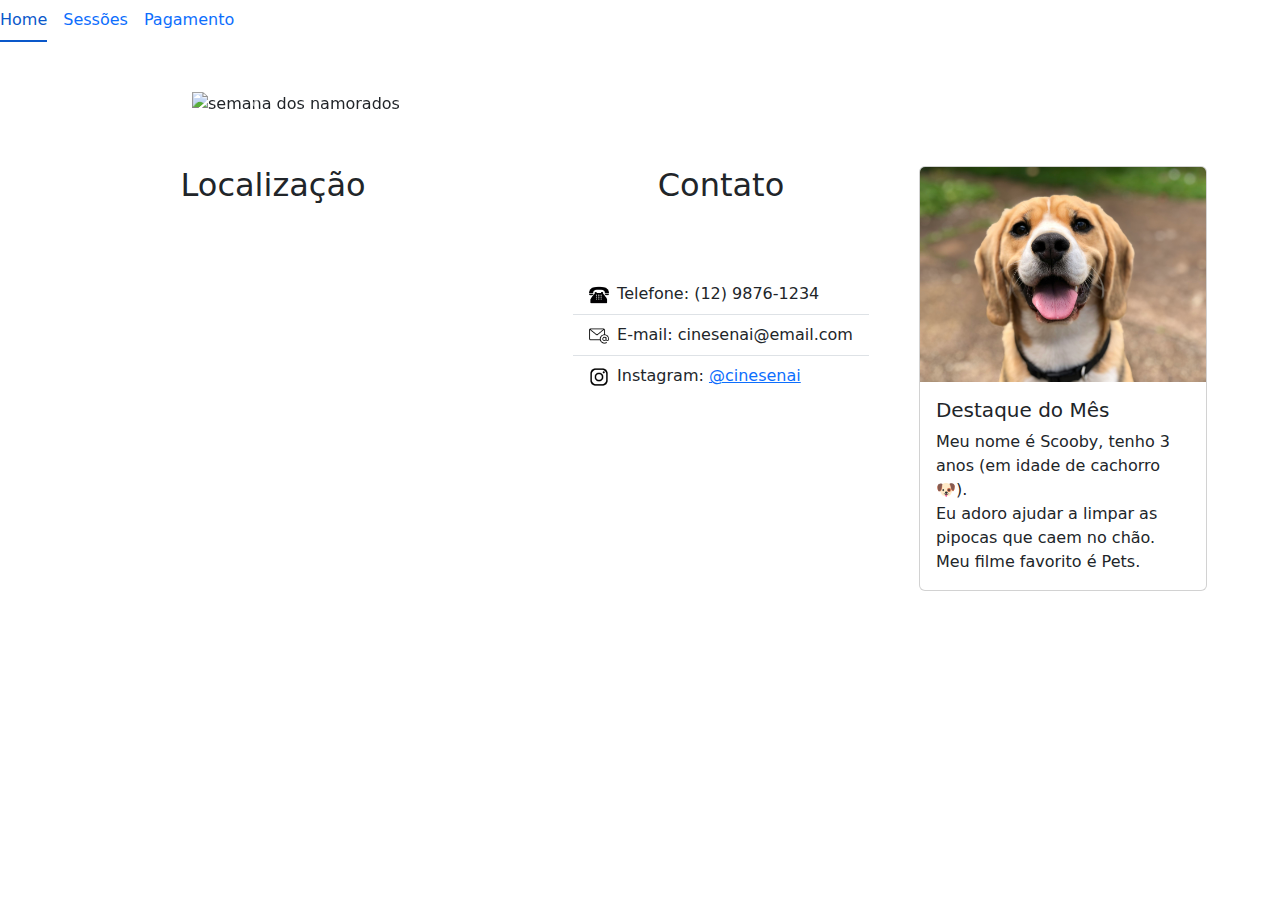
==== home/index.html @ 5e908b2b "Home" ====
<!DOCTYPE html>
<html lang="pt-br">
<head>
    <meta charset="UTF-8">
    <meta name="viewport" content="width=device-width, initial-scale=1.0">
    <title>CineSenai</title>
    <link rel="stylesheet" href="styles/index.css">
    <link href="https://cdn.jsdelivr.net/npm/bootstrap@5.3.3/dist/css/bootstrap.min.css" rel="stylesheet" integrity="sha384-QWTKZyjpPEjISv5WaRU9OFeRpok6YctnYmDr5pNlyT2bRjXh0JMhjY6hW+ALEwIH" crossorigin="anonymous">
</head>
<body>
    <header>
        <nav>
            <ul class="nav nav-underline">
                <li class="nav-item">
                    <a class="nav-link " aria-current="page" href="#">Home</a>
                </li>
                <li class="nav-item">
                    <a class="nav-link" href="#">Sessões</a>
                </li>
                <li class="nav-item">
                    <a class="nav-link" href="#">Pagamento</a>
                </li>
            </ul>
      </nav>
    </header>

    <main>
        <!-- carrossel -->
        <div class="carousel-container">
            <div id="carouselExample" class="carousel slide" >
                <div class="carousel-inner">
                <div class="carousel-item active">
                    <img src="../imgs/valentines.png" class="d-block w-100" alt="semana dos namorados">
                </div>
                <div class="carousel-item">
                    <img src="../imgs/lanches.png" class="d-block w-100" alt="bomboniere">
                </div>
                <div class="carousel-item">
                    <img src="../imgs/fidelidade.png" class="d-block w-100" alt="programa de fidelidade">
                </div>
                </div>
                <button class="carousel-control-prev" type="button" data-bs-target="#carouselExample" data-bs-slide="prev">
                <span class="carousel-control-prev-icon" aria-hidden="true"></span>
                <span class="visually-hidden">Previous</span>
                </button>
                <button class="carousel-control-next" type="button" data-bs-target="#carouselExample" data-bs-slide="next">
                <span class="carousel-control-next-icon" aria-hidden="true"></span>
                <span class="visually-hidden">Next</span>
                </button>
            </div>
        </div>
        <!-- segunda parte -->
        <div id="info" >
            <div id="maps">
                <h2>Localização</h2>
                <iframe src="https://www.google.com/maps/embed?pb=!1m18!1m12!1m3!1d3839.17801250191!2d-47.915416123980016!3d-15.79456492296111!2m3!1f0!2f0!3f0!3m2!1i1024!2i768!4f13.1!3m3!1m2!1s0x935a3a8573c445db%3A0x3eecc7448f1a024b!2sSesi%20Senai%20SIG!5e0!3m2!1spt-BR!2sbr!4v1717704262015!5m2!1spt-BR!2sbr" width="400" height="300" style="border:0;" allowfullscreen="" loading="lazy" referrerpolicy="no-referrer-when-downgrade"></iframe>
            </div>

            <div id="contato">
                <h2>Contato</h2>
                <ul class="list-group list-group-flush">
                    <li class="list-group-item"><img src="../imgs/telephone.png" alt="telefone" class="icon">Telefone: (12) 9876-1234</li>
                    <li class="list-group-item"> <img src="../imgs/email.png" alt="email" class="icon">E-mail: cinesenai@email.com</li>
                    <li class="list-group-item"> <img src="../imgs/instagram.png" alt="instagram" class="icon">Instagram: <a href="https://www.instagram.com/senai_df/">@cinesenai</a></li>
                  </ul>
            </div>

            <div id="destaque">
                <div class="card" style="width: 18rem;">
                    <img src="../imgs/mes.jpg" class="card-img-top" alt="funcionario do mes">
                    <div class="card-body">
                      <h5 class="card-title">Destaque do Mês</h5>
                      <p class="card-text">Meu nome é Scooby, tenho 3 anos (em idade de cachorro 🐶). <br>Eu adoro ajudar a limpar as pipocas que caem no chão. <br> Meu filme favorito é Pets. </p>
                    </div>
                  </div>

            </div>
        </div>
    </main>
    

    <footer>

    </footer>
    <!-- JS -->


    <script src="scripts/scripts.js"></script>
    <script src="https://cdn.jsdelivr.net/npm/bootstrap@5.3.3/dist/js/bootstrap.bundle.min.js" integrity="sha384-YvpcrYf0tY3lHB60NNkmXc5s9fDVZLESaAA55NDzOxhy9GkcIdslK1eN7N6jIeHz" crossorigin="anonymous"></script>
</body>
</html>
---- home/styles/index.css ----
/* carrossel */
.carousel-container {
    display: flex;
    justify-content: center;
    align-items: center;
    margin-top: 50px;
}

#carouselExample {
    width: 70%;
    margin: auto; 
}

/* infos */
#info{
    display: flex;
    flex-direction: row;
    margin: 50px 30px;
    justify-content: center;
    gap: 50px;
}

#info h2{
    text-align: center;
}

#contato{
    margin-left: 50px;
}

.list-group {
    margin-top: 70px;
}

.icon{
    width: 20px;
    height: 20px;
    margin-right: 8px;
}
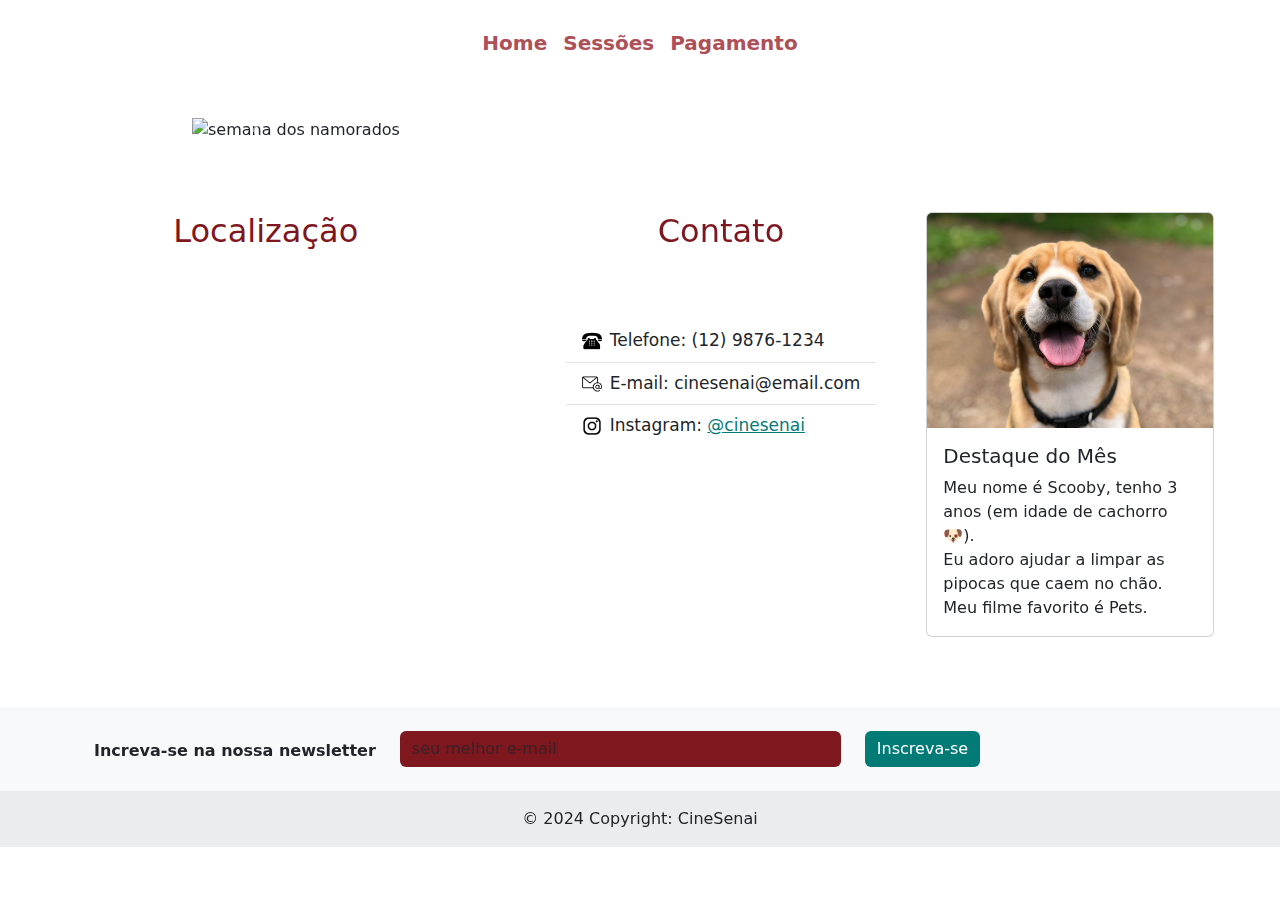
==== commit 29f1d570: "footer e header" ====
--- a/home/index.html
+++ b/home/index.html
@@ -5,20 +5,21 @@
     <meta name="viewport" content="width=device-width, initial-scale=1.0">
     <title>CineSenai</title>
     <link rel="stylesheet" href="styles/index.css">
+    <link rel="stylesheet" href="styles/header_footer.css">
     <link href="https://cdn.jsdelivr.net/npm/bootstrap@5.3.3/dist/css/bootstrap.min.css" rel="stylesheet" integrity="sha384-QWTKZyjpPEjISv5WaRU9OFeRpok6YctnYmDr5pNlyT2bRjXh0JMhjY6hW+ALEwIH" crossorigin="anonymous">
 </head>
 <body>
     <header>
         <nav>
-            <ul class="nav nav-underline">
-                <li class="nav-item">
-                    <a class="nav-link " aria-current="page" href="#">Home</a>
+            <ul class="nav nav-underline" style="justify-content: center;">
+                <li class="nav-item item-header">
+                    <a class="nav-link nav-a" aria-current="page" href="#" >Home</a>
                 </li>
-                <li class="nav-item">
-                    <a class="nav-link" href="#">Sessões</a>
+                <li class="nav-item item-header">
+                    <a class="nav-link nav-a" href="../cronograma/index.html">Sessões</a>
                 </li>
-                <li class="nav-item">
-                    <a class="nav-link" href="#">Pagamento</a>
+                <li class="nav-item item-header">
+                    <a class="nav-link nav-a" href="../pagamento/index.html">Pagamento</a>
                 </li>
             </ul>
       </nav>
@@ -59,9 +60,10 @@
             <div id="contato">
                 <h2>Contato</h2>
                 <ul class="list-group list-group-flush">
-                    <li class="list-group-item"><img src="../imgs/telephone.png" alt="telefone" class="icon">Telefone: (12) 9876-1234</li>
-                    <li class="list-group-item"> <img src="../imgs/email.png" alt="email" class="icon">E-mail: cinesenai@email.com</li>
-                    <li class="list-group-item"> <img src="../imgs/instagram.png" alt="instagram" class="icon">Instagram: <a href="https://www.instagram.com/senai_df/">@cinesenai</a></li>
+                    <li class="list-group-item contato-info" ><img src="../imgs/telephone.png" alt="telefone" class="icon">Telefone: (12) 9876-1234</li>
+                    <li class="list-group-item contato-info"> <img src="../imgs/email.png" alt="email" class="icon">E-mail: cinesenai@email.com</li>
+                    <li class="list-group-item contato-info"> <img src="../imgs/instagram.png" alt="instagram" class="icon">Instagram: 
+                        <a href="https://www.instagram.com/senai_df/" id="insta">@cinesenai</a></li>
                   </ul>
             </div>
 
@@ -70,7 +72,9 @@
                     <img src="../imgs/mes.jpg" class="card-img-top" alt="funcionario do mes">
                     <div class="card-body">
                       <h5 class="card-title">Destaque do Mês</h5>
-                      <p class="card-text">Meu nome é Scooby, tenho 3 anos (em idade de cachorro 🐶). <br>Eu adoro ajudar a limpar as pipocas que caem no chão. <br> Meu filme favorito é Pets. </p>
+                      <p class="card-text">Meu nome é Scooby, tenho 3 anos (em idade de cachorro 🐶). 
+                        <br>Eu adoro ajudar a limpar as pipocas que caem no chão. 
+                        <br> Meu filme favorito é Pets. </p>
                     </div>
                   </div>
 
@@ -79,9 +83,49 @@
     </main>
     
 
-    <footer>
-
-    </footer>
+    <footer class="bg-body-tertiary text-center text-lg-start">
+        <!-- Grid container -->
+        <div class="container p-4 pb-0">
+          <form action="">
+            <!--Grid row-->
+            <div class="row">
+              <!--Grid column-->
+              <div class="col-auto mb-4 mb-md-0">
+                <p class="pt-2">
+                  <strong>Increva-se na nossa newsletter</strong>
+                </p>
+              </div>
+              <!--Grid column-->
+      
+              <!--Grid column-->
+              <div class="col-md-5 col-12 mb-4 mb-md-0">
+                <!-- Email input -->
+                <div data-mdb-input-init class="form-outline mb-4">
+                  <input type="email" id="form5Example22" class="form-control" placeholder="seu melhor e-mail" />
+                </div>
+              </div>
+              <!--Grid column-->
+      
+              <!--Grid column-->
+              <div class="col-auto mb-4 mb-md-0">
+                <!-- Submit button -->
+                <button data-mdb-ripple-init type="button" class="btn btn-primary mb-4 " id="submit-btn" >
+                  Inscreva-se
+                </button>
+              </div>
+              <!--Grid column-->
+            </div>
+            <!--Grid row-->
+          </form>
+        </div>
+        <!-- Grid container -->
+      
+        <!-- Copyright -->
+        <div class="text-center p-3" style="background-color: rgba(0, 0, 0, 0.05);">
+          © 2024 Copyright: CineSenai
+        </div>
+        <!-- Copyright -->
+      </footer>
     <!-- JS -->
 
 
--- a/home/styles/index.css
+++ b/home/styles/index.css
@@ -1,3 +1,16 @@
+:root{
+    --main: #F8E8D8;
+    --tiki: #C8684D;
+    --moon: #F4EFED;
+    --merlot: #7f171f;
+    --dive: #027a76;
+    --links: #AD5058;
+
+}
+
+
+
+
 /* carrossel */
 .carousel-container {
     display: flex;
@@ -15,25 +28,35 @@
 #info{
     display: flex;
     flex-direction: row;
-    margin: 50px 30px;
+    margin: 70px 30px;
     justify-content: center;
     gap: 50px;
 }
 
 #info h2{
     text-align: center;
+    color: var(--merlot);
 }
 
 #contato{
     margin-left: 50px;
+    
+}
+
+.contato-info{
+    font-size: 17px;
 }
 
 .list-group {
     margin-top: 70px;
 }
 
+#insta{
+    color: var(--dive);
+}
+
 .icon{
     width: 20px;
     height: 20px;
     margin-right: 8px;
-}+}
--- a/home/styles/header_footer.css
+++ b/home/styles/header_footer.css
@@ -0,0 +1,30 @@
+/* header */
+:root{
+    --main: #F8E8D8;
+    --tiki: #C8684D;
+    --moon: #F4EFED;
+    --merlot: #7f171f;
+    --dive: #027a76;
+    --links: #AD5058;
+}
+.nav-a{
+    color: var(--links) !important;
+    margin-top: 20px;
+}
+
+.item-header{
+    font-size: 20px; 
+    font-weight: bold;
+} 
+
+/* footer */
+#submit-btn{
+    background-color: var(--dive);
+    border: var(--dive);
+}
+
+#form5Example22{
+    background-color:  #7f171f;
+    border: #C8684D;
+}
+
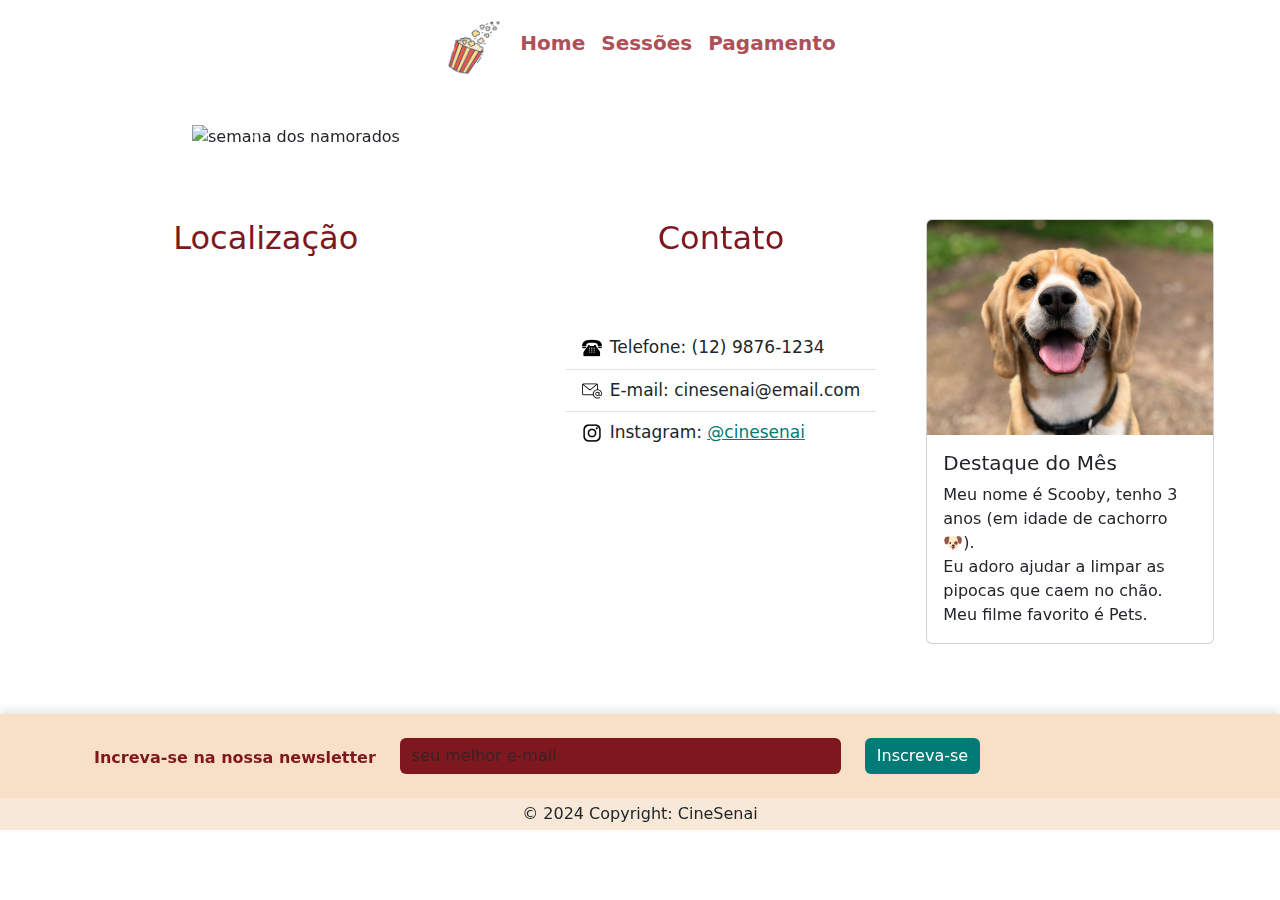
==== commit d38bafd2: "Cronograma" ====
--- a/home/index.html
+++ b/home/index.html
@@ -10,8 +10,9 @@
 </head>
 <body>
     <header>
-        <nav>
+        <nav id="nav">
             <ul class="nav nav-underline" style="justify-content: center;">
+                <img src="../imgs/logo.png" alt="logo" style="width: 60px; height: 55px; margin-top: 20px;" >
                 <li class="nav-item item-header">
                     <a class="nav-link nav-a" aria-current="page" href="#" >Home</a>
                 </li>
@@ -82,8 +83,8 @@
         </div>
     </main>
     
-
-    <footer class="bg-body-tertiary text-center text-lg-start">
+    <!-- rodapé -->
+    <footer class="bg-body-tertiary text-center text-lg-start"  style="background-color: #f8e0c7 !important; text-align: center; box-shadow: 0px -4px 8px rgba(0, 0, 0, 0.1);">
         <!-- Grid container -->
         <div class="container p-4 pb-0">
           <form action="">
@@ -91,7 +92,7 @@
             <div class="row">
               <!--Grid column-->
               <div class="col-auto mb-4 mb-md-0">
-                <p class="pt-2">
+                <p class="pt-2" style="color: #7f171f;;">
                   <strong>Increva-se na nossa newsletter</strong>
                 </p>
               </div>
@@ -101,7 +102,7 @@
               <div class="col-md-5 col-12 mb-4 mb-md-0">
                 <!-- Email input -->
                 <div data-mdb-input-init class="form-outline mb-4">
-                  <input type="email" id="form5Example22" class="form-control" placeholder="seu melhor e-mail" />
+                  <input type="email" id="form5Example22" class="form-control" placeholder="seu melhor e-mail"/>
                 </div>
               </div>
               <!--Grid column-->
@@ -121,14 +122,13 @@
         <!-- Grid container -->
       
         <!-- Copyright -->
-        <div class="text-center p-3" style="background-color: rgba(0, 0, 0, 0.05);">
+        <div class="text-center p-1" style="background-color: #F8E8D8">
           © 2024 Copyright: CineSenai
         </div>
         <!-- Copyright -->
       </footer>
+
     <!-- JS -->
-
-
     <script src="scripts/scripts.js"></script>
     <script src="https://cdn.jsdelivr.net/npm/bootstrap@5.3.3/dist/js/bootstrap.bundle.min.js" integrity="sha384-YvpcrYf0tY3lHB60NNkmXc5s9fDVZLESaAA55NDzOxhy9GkcIdslK1eN7N6jIeHz" crossorigin="anonymous"></script>
 </body>
--- a/home/styles/index.css
+++ b/home/styles/index.css
@@ -7,9 +7,6 @@
     --links: #AD5058;
 
 }
-
-
-
 
 /* carrossel */
 .carousel-container {
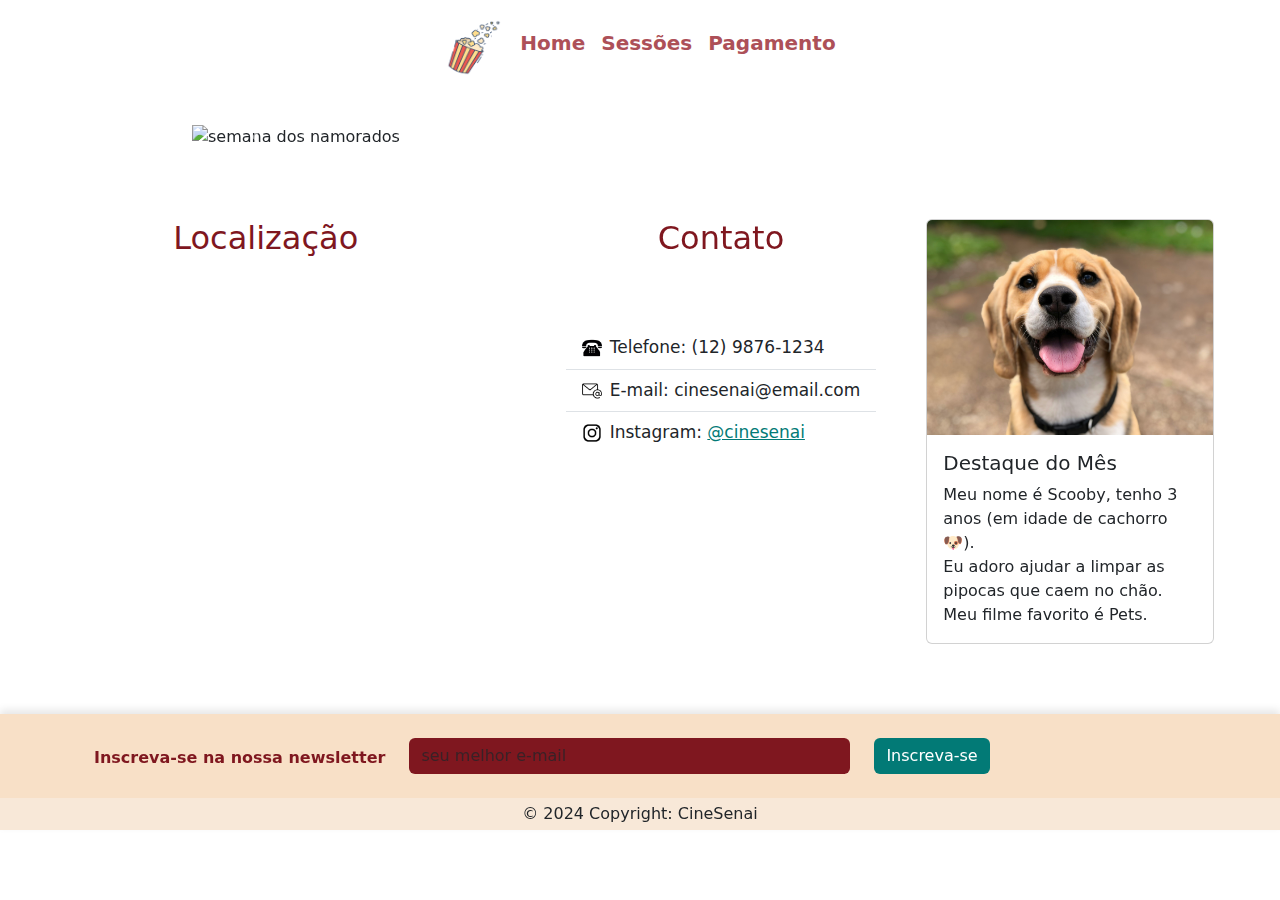
==== commit 32885192: "Prova JS" ====
--- a/home/index.html
+++ b/home/index.html
@@ -93,7 +93,7 @@
               <!--Grid column-->
               <div class="col-auto mb-4 mb-md-0">
                 <p class="pt-2" style="color: #7f171f;;">
-                  <strong>Increva-se na nossa newsletter</strong>
+                  <strong>Inscreva-se na nossa newsletter</strong>
                 </p>
               </div>
               <!--Grid column-->
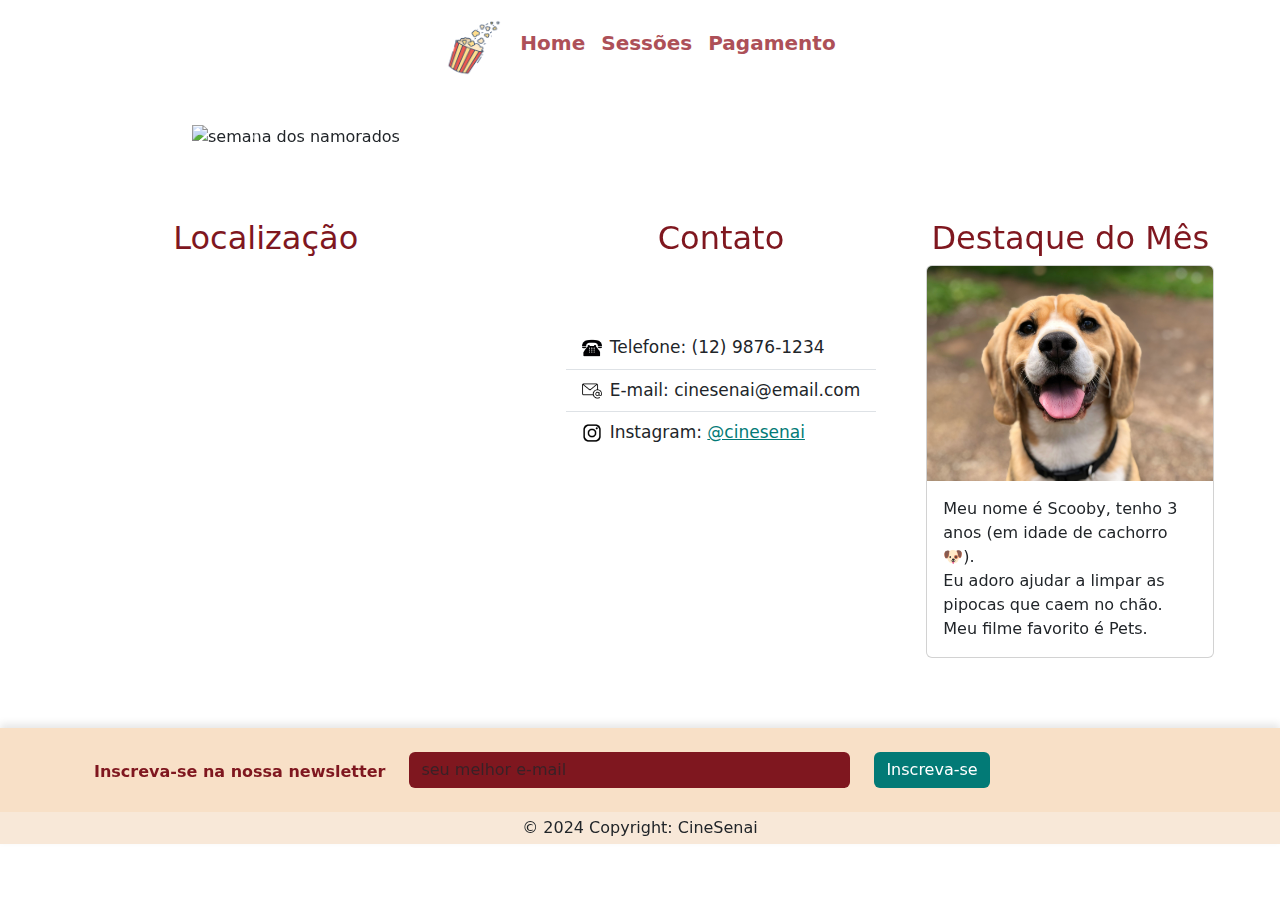
==== commit b759c415: "Prova Js" ====
--- a/home/index.html
+++ b/home/index.html
@@ -17,10 +17,10 @@
                     <a class="nav-link nav-a" aria-current="page" href="#" >Home</a>
                 </li>
                 <li class="nav-item item-header">
-                    <a class="nav-link nav-a" href="../cronograma/index.html">Sessões</a>
+                    <a class="nav-link nav-a" href="../cronograma/cronograma.html">Sessões</a>
                 </li>
                 <li class="nav-item item-header">
-                    <a class="nav-link nav-a" href="../pagamento/index.html">Pagamento</a>
+                    <a class="nav-link nav-a" href="../pagamento/pay.html">Pagamento</a>
                 </li>
             </ul>
       </nav>
@@ -69,10 +69,10 @@
             </div>
 
             <div id="destaque">
+              <h2>Destaque do Mês</h2>  
                 <div class="card" style="width: 18rem;">
                     <img src="../imgs/mes.jpg" class="card-img-top" alt="funcionario do mes">
                     <div class="card-body">
-                      <h5 class="card-title">Destaque do Mês</h5>
                       <p class="card-text">Meu nome é Scooby, tenho 3 anos (em idade de cachorro 🐶). 
                         <br>Eu adoro ajudar a limpar as pipocas que caem no chão. 
                         <br> Meu filme favorito é Pets. </p>
--- a/home/styles/index.css
+++ b/home/styles/index.css
@@ -15,7 +15,10 @@
     align-items: center;
     margin-top: 50px;
 }
-
+.carousel-inner {
+    transition: transform 0.5s ease;
+}
+   
 #carouselExample {
     width: 70%;
     margin: auto; 
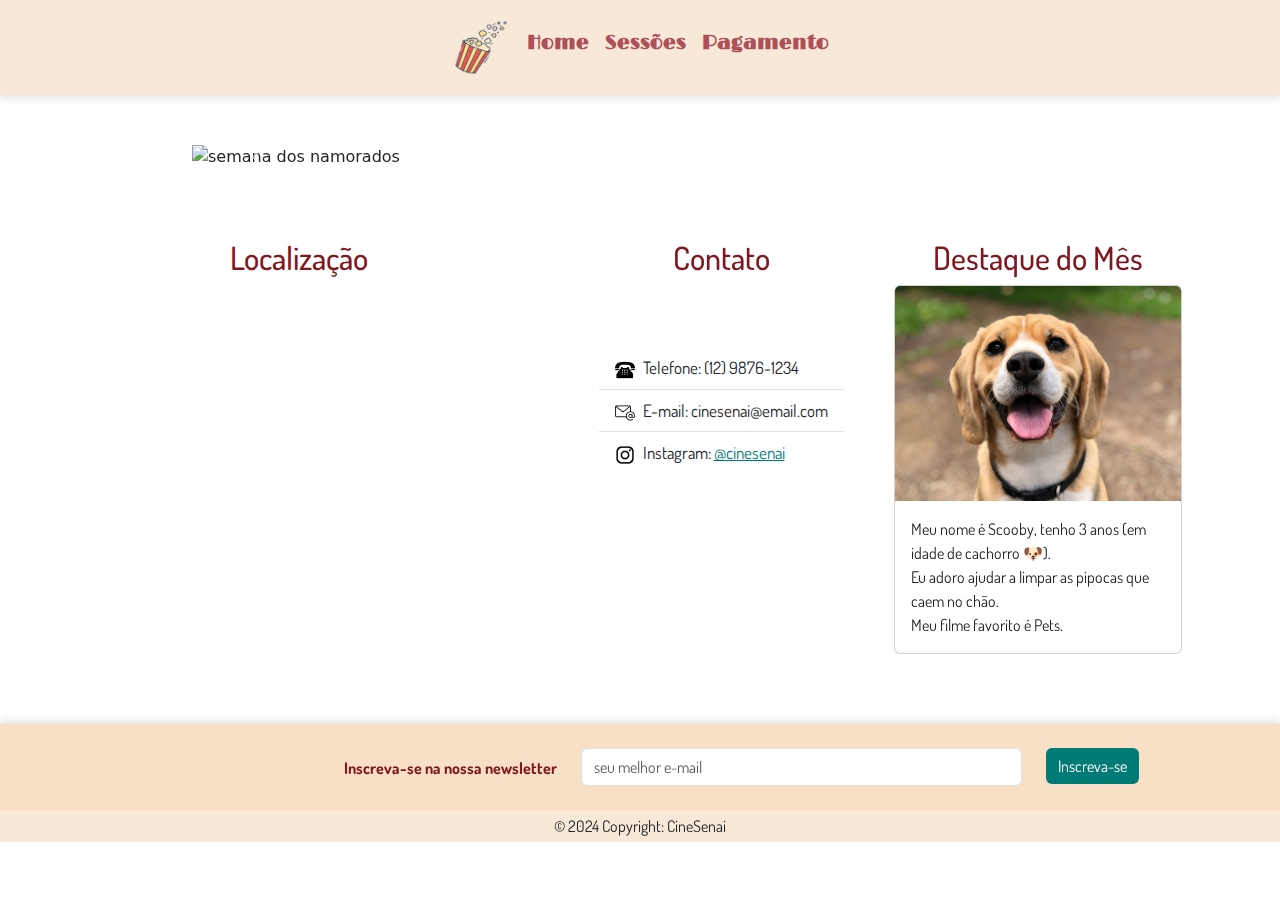
==== commit 5b60c260: "Finalização Prova JS" ====
--- a/home/index.html
+++ b/home/index.html
@@ -14,7 +14,7 @@
             <ul class="nav nav-underline" style="justify-content: center;">
                 <img src="../imgs/logo.png" alt="logo" style="width: 60px; height: 55px; margin-top: 20px;" >
                 <li class="nav-item item-header">
-                    <a class="nav-link nav-a" aria-current="page" href="#" >Home</a>
+                    <a class="nav-link nav-a" aria-current="page" href="../home/index.html">Home</a>
                 </li>
                 <li class="nav-item item-header">
                     <a class="nav-link nav-a" href="../cronograma/cronograma.html">Sessões</a>
--- a/home/styles/index.css
+++ b/home/styles/index.css
@@ -8,6 +8,14 @@
 
 }
 
+@font-face {
+    font-family: principal;
+    src: url(../../fonts/Limelight/Limelight-Regular.ttf);
+}
+@font-face {
+    font-family:body;
+    src: url(../../fonts/Dosis/Dosis-VariableFont_wght.ttf);
+}
 /* carrossel */
 .carousel-container {
     display: flex;
@@ -31,6 +39,7 @@
     margin: 70px 30px;
     justify-content: center;
     gap: 50px;
+    font-family: body;
 }
 
 #info h2{
--- a/home/styles/header_footer.css
+++ b/home/styles/header_footer.css
@@ -7,15 +7,32 @@
     --dive: #027a76;
     --links: #AD5058;
 }
+
+@font-face {
+    font-family:principal;
+    src: url(../../fonts/Limelight/Limelight-Regular.ttf);
+}
+@font-face {
+    font-family:body;
+    src: url(../../fonts/Dosis/Dosis-VariableFont_wght.ttf);
+}
+
 .nav-a{
     color: var(--links) !important;
     margin-top: 20px;
+    
 }
 
 .item-header{
     font-size: 20px; 
     font-weight: bold;
 } 
+nav{
+    background-color: var(--main);
+    padding-bottom: 20px;
+    box-shadow: 0px 4px 8px rgba(0, 0, 0, 0.1);
+    font-family: principal;
+}
 
 /* footer */
 #submit-btn{
@@ -23,8 +40,11 @@
     border: var(--dive);
 }
 
-#form5Example22{
-    background-color:  #7f171f;
-    border: #C8684D;
+footer .container{
+    margin-left: 25%;
 }
 
+footer{
+    box-shadow: 0px 4px 8px rgba(0, 0, 0, 0.1); 
+    font-family: body;
+}